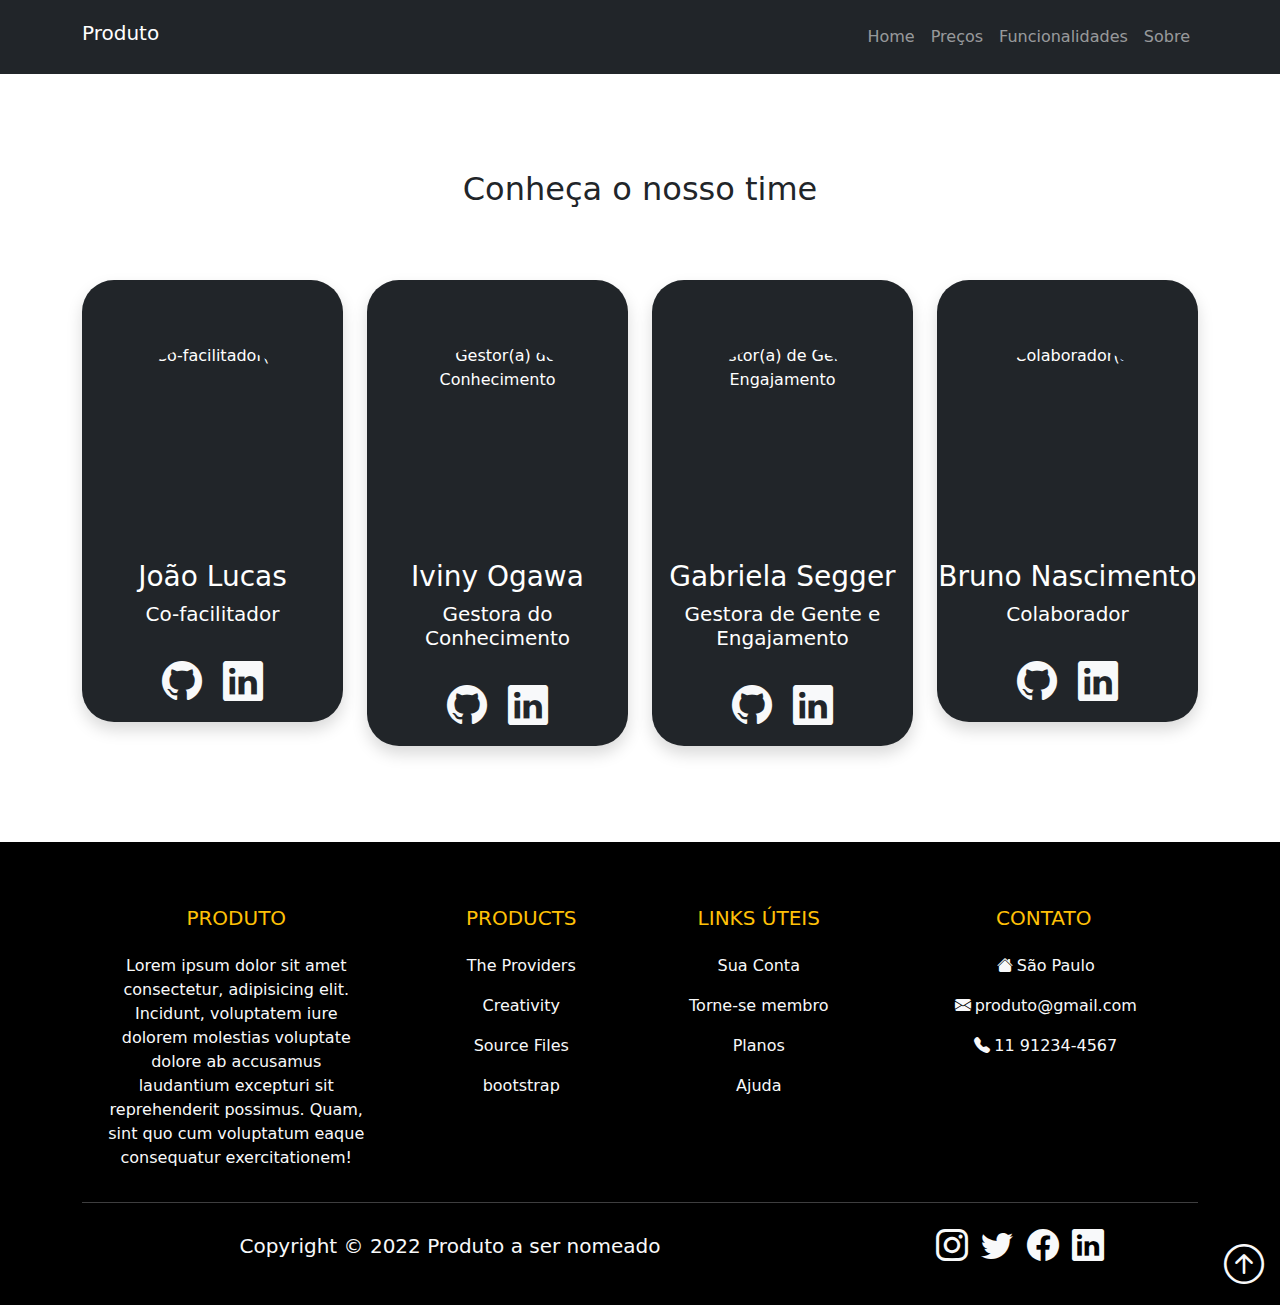
==== contatos.html @ 0e32af9b "contados criados" ====
<!DOCTYPE html>
<html lang="pt-br">

<head>
    <meta charset="UTF-8">
    <meta http-equiv="X-UA-Compatible" content="IE=edge">
    <meta name="viewport" content="width=device-width, initial-scale=1.0">
    <link rel="stylesheet" href="https://cdn.jsdelivr.net/npm/bootstrap@5.2.0-beta1/dist/css/bootstrap.min.css">
    <link rel="stylesheet" href="https://cdn.jsdelivr.net/npm/bootstrap-icons@1.3.0/font/bootstrap-icons.css">
    <link rel="stylesheet" href="style.css">
    <title>Code Scolding | Contatos</title>
</head>

<body>
    <header>
        <nav class="navbar navbar-expand-md bg-dark navbar-dark py-3 fixed-top">
            <div class="container">
                <a class="navbar-brand h1" href="#">Produto</a>
                <button class="navbar-toggler" type="button" data-bs-toggle="collapse" data-bs-target="#nav-menu">
                    <span class="navbar-toggler-icon"></span>
                </button>
                <div class="collapse navbar-collapse" id="nav-menu">
                    <ul class="navbar-nav ms-auto">
                        <li class="nav-item">
                            <a href="#" class="nav-link">Home</a>
                        </li>
                        <li class="nav-item">
                            <a href="#" class="nav-link">Preços</a>
                        </li>
                        <li class="nav-item">
                            <a href="#" class="nav-link">Funcionalidades</a>
                        </li>
                        <li class="nav-item">
                            <a href="#" class="nav-link">Sobre</a>
                        </li>
                    </ul>
                </div>
            </div>
        </nav>
    </header>

    <section class="py-5">
        <div class="container text-center">
            <h2 class="my-5">Conheça o nosso time</h2>
            <div class="row g-4 my-5">
                <!-- primeiro card -->
                <div class="col-xl-3 col-md-6 col-sm-12">
                    <div
                        class="d-flex flex-column justify-content-center align-items-center text-bg-dark shadow rounded-5 pt-5">
                        <img src="https://avatars.githubusercontent.com/u/89653897?v=4"
                            class="img-contatos img-fluid rounded-circle my-3" alt="Co-facilitador(a)">
                        <h3>João Lucas</h3>
                        <h4 class="fw-light h5">Co-facilitador</h4>
                        <div class="mt-4 pb-3">
                            <a href="https://github.com/JoaoLucasAl" target="_blank"><i
                                    class="bi bi-github h1 text-light"></i></a>
                            <span class="mx-2"></span>
                            <a href="https://www.linkedin.com/in/jo%C3%A3o-lucas-alberto-405b8b240/" target="_blank"><i
                                    class="bi bi-linkedin h1 text-light"></i></a>
                        </div>
                    </div>
                </div>
                <!-- segundo card -->
                <div class="col-xl-3 col-md-6 col-sm-12">
                    <div
                        class="d-flex flex-column justify-content-center align-items-center text-bg-dark rounded-lg shadow rounded-5 pt-5">
                        <img src="https://avatars.githubusercontent.com/u/103681129?v=4"
                            class="img-contatos img-fluid rounded-circle my-3" alt="Gestor(a) do Conhecimento">
                        <h3>Iviny Ogawa</h3>
                        <h4 class="fw-light h5">Gestora do Conhecimento</h4>
                        <div class="mt-4 pb-3">
                            <a href="https://github.com/imogawa" target="_blank"><i
                                    class="bi bi-github h1 text-light bi-xl"></i></a>
                            <span class="mx-2"></span>
                            <a href="https://www.linkedin.com/in/iviny-ogawa-13b692104/" target="_blank"><i
                                    class="bi bi-linkedin h1 text-light"></i></a>
                        </div>
                    </div>
                </div>
                <!-- terceiro card -->
                <div class="col-xl-3 col-md-6 col-sm-12">
                    <div
                        class="d-flex flex-column justify-content-center align-items-center text-bg-dark rounded-lg shadow rounded-5 pt-5">
                        <img src="https://avatars.githubusercontent.com/u/96390723?v=4"
                            class="img-contatos img-fluid rounded-circle my-3" alt="Gestor(a) de Gente e Engajamento">
                        <h3>Gabriela Segger</h3>
                        <h4 class="fw-light h5">Gestora de Gente e Engajamento</h4>
                        <div class="mt-4 pb-3">
                            <a href="https://github.com/gabisegger" target="_blank"><i
                                    class="bi bi-github h1 text-light"></i></a>
                            <span class="mx-2"></span>
                            <a href="https://www.linkedin.com/in/gabriela-segger-caruso-77a091232/" target="_blank"><i
                                    class="bi bi-linkedin h1 text-light"></i></a>
                        </div>
                    </div>
                </div>
                <!-- quarto card -->
                <div class="col-xl-3 col-md-6 col-sm-12">
                    <div
                        class="d-flex flex-column justify-content-center align-items-center text-bg-dark rounded-lg shadow rounded-5 pt-5">
                        <img src="https://avatars.githubusercontent.com/u/79963735?v=4"
                            class="img-contatos img-fluid rounded-circle my-3" alt="Colaborador(a)">
                        <h3>Bruno Nascimento</h3>
                        <h4 class="fw-light h5">Colaborador</h4>
                        <div class="mt-4 pb-3">
                            <a href="https://github.com/BrunoNasc74" target="_blank"><i
                                    class="bi bi-github h1 text-light"></i></a>
                            <span class="mx-2"></span>
                            <a href="https://www.linkedin.com/in/brunohpn/" target="_blank"><i
                                    class="bi bi-linkedin h1 text-light"></i></a>
                        </div>
                    </div>
                </div>
            </div>
        </div>
    </section>

    <footer class="pt-5 pb-4 bg-black text-center text-light position-relative">
        <div class="container text-center text-md-left">
            <div class="row text-center text-md-left">
                <div class="col-md-3 col-lg-3 col-xl-3 mx-auto mt-3">
                    <h5 class="text-uppercase mb-4 font-weight-bold text-warning">Produto</h5>
                    <p>Lorem ipsum dolor sit amet consectetur, adipisicing elit. Incidunt, voluptatem iure dolorem
                        molestias voluptate dolore ab accusamus laudantium excepturi sit reprehenderit possimus. Quam,
                        sint quo cum voluptatum eaque consequatur exercitationem!</p>
                </div>
                <div class="col md-2 col-lg-2 col-xl-2 mx-auto mt-3">
                    <h5 class="text-uppercase mb-4 font-weight-bold text-warning">Products</h5>
                    <p><a href="#" class="text-light" style="text-decoration: none;">The Providers</a></p>
                    <p><a href="#" class="text-light" style="text-decoration: none;">Creativity</a></p>
                    <p><a href="#" class="text-light" style="text-decoration: none;">Source Files</a></p>
                    <p><a href="#" class="text-light" style="text-decoration: none;">bootstrap</a></p>
                </div>
                <div class="col-md-3 col-lg-2 col-xl-2 mx-auto mt-3">
                    <h5 class="text-uppercase mb-4 font-weight-bold text-warning">Links úteis</h5>
                    <p><a href="#" class="text-light" style="text-decoration: none;">Sua Conta</a></p>
                    <p><a href="#" class="text-light" style="text-decoration: none;">Torne-se membro</a></p>
                    <p><a href="#" class="text-light" style="text-decoration: none;">Planos</a></p>
                    <p><a href="#" class="text-light" style="text-decoration: none;">Ajuda</a></p>
                </div>
                <div class="col-md-4 col-lg-3 col-xl-3 mx-auto mt-3">
                    <h5 class="text-uppercase mb-4 font-weight-bold text-warning">Contato</h5>
                    <p><i class="bi bi-house-fill mx-1"></i>São Paulo</p>
                    <p><i class="bi bi-envelope-fill mx-1"></i>produto@gmail.com</p>
                    <p><i class="bi bi-telephone-fill mx-1"></i>11 91234-4567 </p>
                </div>
            </div>
            <hr class="mb-4">
            <div class="row align-items-center">
                <div class="col-md-7 col-lg-8">
                    <p class="lead">Copyright &copy; 2022 Produto a ser nomeado</p>
                </div>
                <div class="col-md-5 col-lg-4">
                    <div class="text-center text-md-right">
                        <ul class="list-unstyled list-inline">
                            <li class="list-inline-item">
                                <a href="#"><i class="bi bi-instagram h2 text-light"></i></a>
                            </li>
                            <li class="list-inline-item">
                                <a href="#"><i class="bi bi-twitter h2 text-light"></i></a>
                            </li>
                            <li class="list-inline-item">
                                <a href="#"><i class="bi bi-facebook h2 text-light"></i></a>
                            </li>
                            <li class="list-inline-item">
                                <a href="#"><i class="bi bi-linkedin h2 text-light"></i></a>
                            </li>
                        </ul>
                    </div>
                </div>
            </div>
            <a href="#" class="position-absolute bottom-0 end-0 p-3 text-light">
                <i class="bi bi-arrow-up-circle h1"></i>
            </a>
        </div>
    </footer>

    <script src="https://cdn.jsdelivr.net/npm/bootstrap@5.2.0-beta1/dist/js/bootstrap.bundle.min.js"></script>
</body>

</html>
---- style.css ----
body::before {
  display: block;
  content: '';
  height: 74px;
}

.img-contatos {
  width: 200px;
  height: 200px;
  object-fit: cover;
}
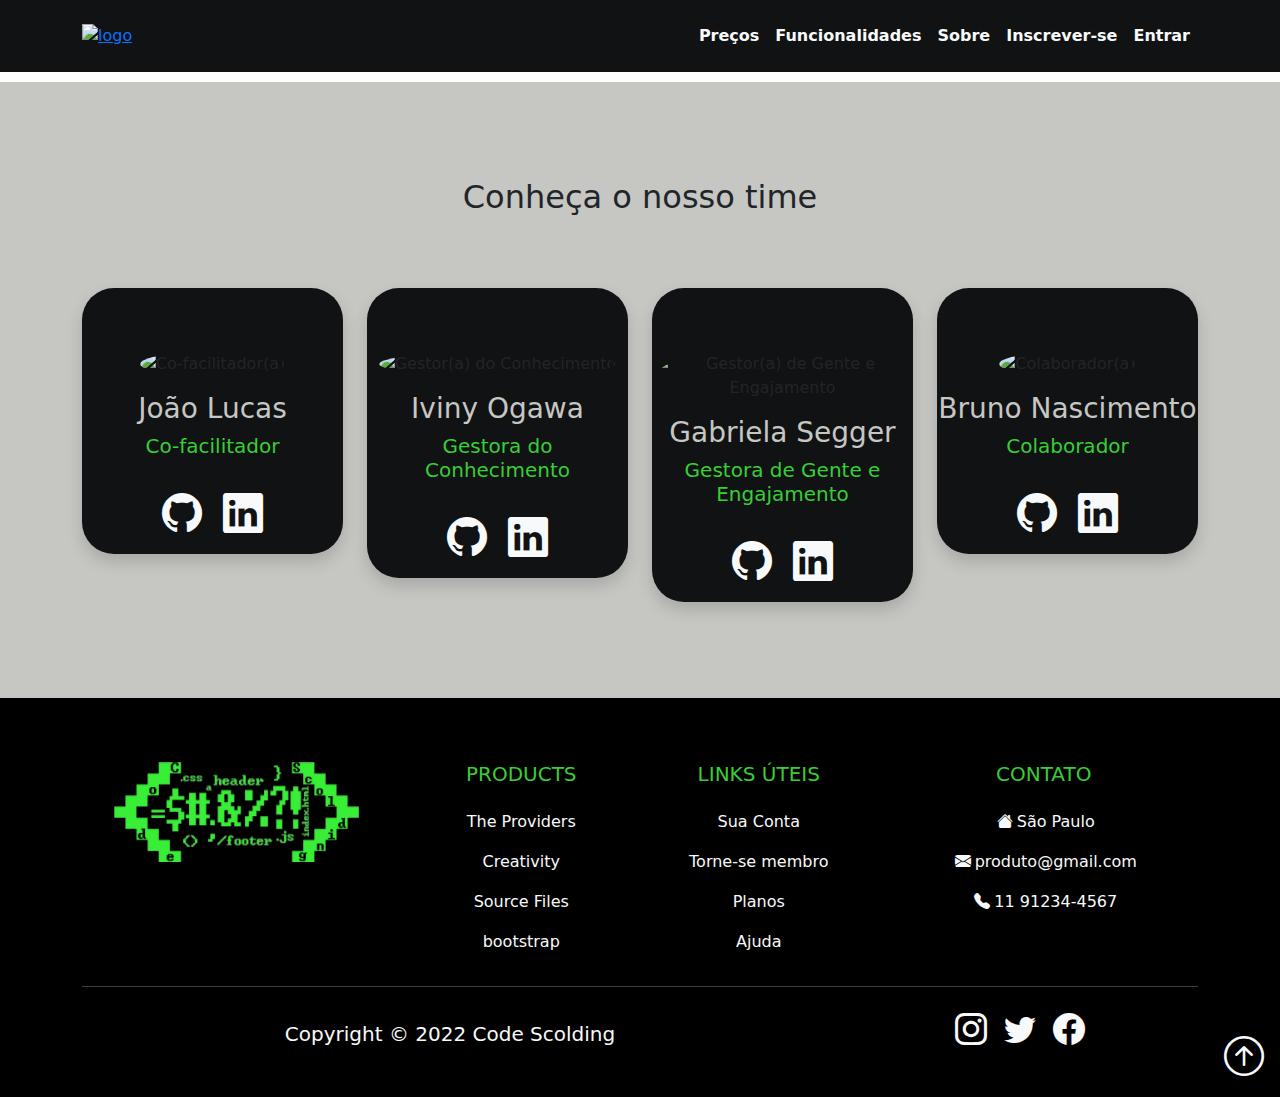
==== commit 694b33a4: "pagina contatos atualizada" ====
--- a/contatos.html
+++ b/contatos.html
@@ -13,25 +13,29 @@
 
 <body>
     <header>
-        <nav class="navbar navbar-expand-md bg-dark navbar-dark py-3 fixed-top">
+        <nav class="navbar navbar-expand-md bg-preto py-3 fixed-top">
             <div class="container">
-                <a class="navbar-brand h1" href="#">Produto</a>
-                <button class="navbar-toggler" type="button" data-bs-toggle="collapse" data-bs-target="#nav-menu">
-                    <span class="navbar-toggler-icon"></span>
+                <a href="#"><img class="logo-navbar" src="./imagens/logo_simplificada.png" alt="logo"></a>
+                <button class="navbar-toggler btn-nav" type="button" data-bs-toggle="collapse"
+                    data-bs-target="#nav-menu" onclick="this.blur();">
+                    <span class="bi bi-list h1"></span>
                 </button>
                 <div class="collapse navbar-collapse" id="nav-menu">
-                    <ul class="navbar-nav ms-auto">
+                    <ul class="navbar-nav ms-auto fw-semibold">
                         <li class="nav-item">
-                            <a href="#" class="nav-link">Home</a>
+                            <a href="#" class="nav-link text-nav">Preços</a>
                         </li>
                         <li class="nav-item">
-                            <a href="#" class="nav-link">Preços</a>
+                            <a href="#" class="nav-link text-nav">Funcionalidades</a>
                         </li>
                         <li class="nav-item">
-                            <a href="#" class="nav-link">Funcionalidades</a>
+                            <a href="#" class="nav-link text-nav">Sobre</a>
                         </li>
                         <li class="nav-item">
-                            <a href="#" class="nav-link">Sobre</a>
+                            <a href="#" class="nav-link text-nav">Inscrever-se</a>
+                        </li>
+                        <li class="nav-item">
+                            <a href="#" class="nav-link text-nav">Entrar</a>
                         </li>
                     </ul>
                 </div>
@@ -39,18 +43,18 @@
         </nav>
     </header>
 
-    <section class="py-5">
+    <section class="py-5 bg-branco">
         <div class="container text-center">
             <h2 class="my-5">Conheça o nosso time</h2>
             <div class="row g-4 my-5">
                 <!-- primeiro card -->
                 <div class="col-xl-3 col-md-6 col-sm-12">
                     <div
-                        class="d-flex flex-column justify-content-center align-items-center text-bg-dark shadow rounded-5 pt-5">
+                        class="d-flex flex-column justify-content-center align-items-center bg-preto shadow rounded-5 pt-5">
                         <img src="https://avatars.githubusercontent.com/u/89653897?v=4"
                             class="img-contatos img-fluid rounded-circle my-3" alt="Co-facilitador(a)">
-                        <h3>João Lucas</h3>
-                        <h4 class="fw-light h5">Co-facilitador</h4>
+                        <h3 class="text-branco">João Lucas</h3>
+                        <h4 class="fw-light h5 text-verde">Co-facilitador</h4>
                         <div class="mt-4 pb-3">
                             <a href="https://github.com/JoaoLucasAl" target="_blank"><i
                                     class="bi bi-github h1 text-light"></i></a>
@@ -63,11 +67,11 @@
                 <!-- segundo card -->
                 <div class="col-xl-3 col-md-6 col-sm-12">
                     <div
-                        class="d-flex flex-column justify-content-center align-items-center text-bg-dark rounded-lg shadow rounded-5 pt-5">
+                        class="d-flex flex-column justify-content-center align-items-center bg-preto rounded-lg shadow rounded-5 pt-5">
                         <img src="https://avatars.githubusercontent.com/u/103681129?v=4"
                             class="img-contatos img-fluid rounded-circle my-3" alt="Gestor(a) do Conhecimento">
-                        <h3>Iviny Ogawa</h3>
-                        <h4 class="fw-light h5">Gestora do Conhecimento</h4>
+                        <h3 class="text-branco">Iviny Ogawa</h3>
+                        <h4 class="fw-light h5 text-verde">Gestora do Conhecimento</h4>
                         <div class="mt-4 pb-3">
                             <a href="https://github.com/imogawa" target="_blank"><i
                                     class="bi bi-github h1 text-light bi-xl"></i></a>
@@ -80,11 +84,11 @@
                 <!-- terceiro card -->
                 <div class="col-xl-3 col-md-6 col-sm-12">
                     <div
-                        class="d-flex flex-column justify-content-center align-items-center text-bg-dark rounded-lg shadow rounded-5 pt-5">
+                        class="d-flex flex-column justify-content-center align-items-center bg-preto rounded-lg shadow rounded-5 pt-5">
                         <img src="https://avatars.githubusercontent.com/u/96390723?v=4"
                             class="img-contatos img-fluid rounded-circle my-3" alt="Gestor(a) de Gente e Engajamento">
-                        <h3>Gabriela Segger</h3>
-                        <h4 class="fw-light h5">Gestora de Gente e Engajamento</h4>
+                        <h3 class="text-branco">Gabriela Segger</h3>
+                        <h4 class="fw-light h5 text-verde">Gestora de Gente e Engajamento</h4>
                         <div class="mt-4 pb-3">
                             <a href="https://github.com/gabisegger" target="_blank"><i
                                     class="bi bi-github h1 text-light"></i></a>
@@ -97,11 +101,11 @@
                 <!-- quarto card -->
                 <div class="col-xl-3 col-md-6 col-sm-12">
                     <div
-                        class="d-flex flex-column justify-content-center align-items-center text-bg-dark rounded-lg shadow rounded-5 pt-5">
+                        class="d-flex flex-column justify-content-center align-items-center bg-preto rounded-lg shadow rounded-5 pt-5">
                         <img src="https://avatars.githubusercontent.com/u/79963735?v=4"
                             class="img-contatos img-fluid rounded-circle my-3" alt="Colaborador(a)">
-                        <h3>Bruno Nascimento</h3>
-                        <h4 class="fw-light h5">Colaborador</h4>
+                        <h3 class="text-branco">Bruno Nascimento</h3>
+                        <h4 class="fw-light h5 text-verde">Colaborador</h4>
                         <div class="mt-4 pb-3">
                             <a href="https://github.com/BrunoNasc74" target="_blank"><i
                                     class="bi bi-github h1 text-light"></i></a>
@@ -118,52 +122,46 @@
     <footer class="pt-5 pb-4 bg-black text-center text-light position-relative">
         <div class="container text-center text-md-left">
             <div class="row text-center text-md-left">
-                <div class="col-md-3 col-lg-3 col-xl-3 mx-auto mt-3">
-                    <h5 class="text-uppercase mb-4 font-weight-bold text-warning">Produto</h5>
-                    <p>Lorem ipsum dolor sit amet consectetur, adipisicing elit. Incidunt, voluptatem iure dolorem
-                        molestias voluptate dolore ab accusamus laudantium excepturi sit reprehenderit possimus. Quam,
-                        sint quo cum voluptatum eaque consequatur exercitationem!</p>
+                <div class="col-md-12 col-xl-3 mx-auto mt-3 ">
+                    <img class="logo-footer mb-5" src="./imagens/logo_original-trimmy (1).jpg" alt="">
                 </div>
                 <div class="col md-2 col-lg-2 col-xl-2 mx-auto mt-3">
-                    <h5 class="text-uppercase mb-4 font-weight-bold text-warning">Products</h5>
+                    <h5 class="text-uppercase mb-4 font-weight-bold text-verde">Products</h5>
                     <p><a href="#" class="text-light" style="text-decoration: none;">The Providers</a></p>
                     <p><a href="#" class="text-light" style="text-decoration: none;">Creativity</a></p>
                     <p><a href="#" class="text-light" style="text-decoration: none;">Source Files</a></p>
                     <p><a href="#" class="text-light" style="text-decoration: none;">bootstrap</a></p>
                 </div>
                 <div class="col-md-3 col-lg-2 col-xl-2 mx-auto mt-3">
-                    <h5 class="text-uppercase mb-4 font-weight-bold text-warning">Links úteis</h5>
+                    <h5 class="text-uppercase mb-4 font-weight-bold text-verde">Links úteis</h5>
                     <p><a href="#" class="text-light" style="text-decoration: none;">Sua Conta</a></p>
                     <p><a href="#" class="text-light" style="text-decoration: none;">Torne-se membro</a></p>
                     <p><a href="#" class="text-light" style="text-decoration: none;">Planos</a></p>
                     <p><a href="#" class="text-light" style="text-decoration: none;">Ajuda</a></p>
                 </div>
                 <div class="col-md-4 col-lg-3 col-xl-3 mx-auto mt-3">
-                    <h5 class="text-uppercase mb-4 font-weight-bold text-warning">Contato</h5>
+                    <h5 class="text-uppercase mb-4 font-weight-bold text-verde">Contato</h5>
                     <p><i class="bi bi-house-fill mx-1"></i>São Paulo</p>
                     <p><i class="bi bi-envelope-fill mx-1"></i>produto@gmail.com</p>
-                    <p><i class="bi bi-telephone-fill mx-1"></i>11 91234-4567 </p>
+                    <p><i class="bi bi-telephone-fill mx-1"></i>11 91234-4567</p>
                 </div>
             </div>
             <hr class="mb-4">
             <div class="row align-items-center">
                 <div class="col-md-7 col-lg-8">
-                    <p class="lead">Copyright &copy; 2022 Produto a ser nomeado</p>
+                    <p class="lead">Copyright &copy; 2022 Code Scolding</p>
                 </div>
                 <div class="col-md-5 col-lg-4">
                     <div class="text-center text-md-right">
                         <ul class="list-unstyled list-inline">
                             <li class="list-inline-item">
-                                <a href="#"><i class="bi bi-instagram h2 text-light"></i></a>
+                                <a href="#"><i class="bi bi-instagram h2"></i></a>
                             </li>
                             <li class="list-inline-item">
-                                <a href="#"><i class="bi bi-twitter h2 text-light"></i></a>
+                                <a href="#"><i class="bi bi-twitter h2 mx-1"></i></a>
                             </li>
                             <li class="list-inline-item">
-                                <a href="#"><i class="bi bi-facebook h2 text-light"></i></a>
-                            </li>
-                            <li class="list-inline-item">
-                                <a href="#"><i class="bi bi-linkedin h2 text-light"></i></a>
+                                <a href="#"><i class="bi bi-facebook h2"></i></a>
                             </li>
                         </ul>
                     </div>
--- a/style.css
+++ b/style.css
@@ -1,11 +1,86 @@
 body::before {
   display: block;
   content: '';
-  height: 74px;
+  height: 82px;
 }
 
-.img-contatos {
-  width: 200px;
-  height: 200px;
-  object-fit: cover;
+.logo-navbar {
+  height: 50px;
 }
+.logo-footer {
+  height: 100px;
+}
+
+.bg-preto {
+  background-color: #101213;
+}
+.bg-verde {
+  background-color: #168d14;
+}
+.bg-branco {
+  background-color: #c6c6c3;
+}
+
+.text-nav {
+  color: #f8f9fa;
+}
+.text-nav:hover {
+  color: #32e02f;
+}
+.text-verde {
+  color: #38ce36;
+}
+.text-branco {
+  color: #c6c6c3;
+}
+.text-preto {
+  color: #101213;
+}
+
+.btn-verde {
+  background-color: #38ce36;
+  color: #101213;
+}
+.btn-verde:hover {
+  background-color: transparent;
+  color: #38ce36;
+  transition: 250ms;
+}
+.btn-verde:active {
+  background-color: #38ce36;
+  color: #101213;
+  transition: none;
+}
+
+.btn-branco {
+  background-color: #b8b8b8;
+  color: #101213;
+}
+.btn-branco:hover {
+  background-color: #adadad;
+  border: thin solid #adadad;
+  transition: 250ms;
+}
+.btn-branco:active {
+  background-color: #b8b8b8;
+  border: thin solid #b8b8b8;
+  transition: none;
+}
+
+.btn-nav {
+  color: #f8f9fa;
+  padding: 0 5px;
+}
+.btn-nav:active {
+  transition: none;
+}
+
+footer ul .bi {
+  color: #f8f9fa;
+  display: block;
+  transition: 200ms ease;
+}
+footer ul .bi:hover {
+  color: #32e02f;
+  transform: scale(1.6);
+}
